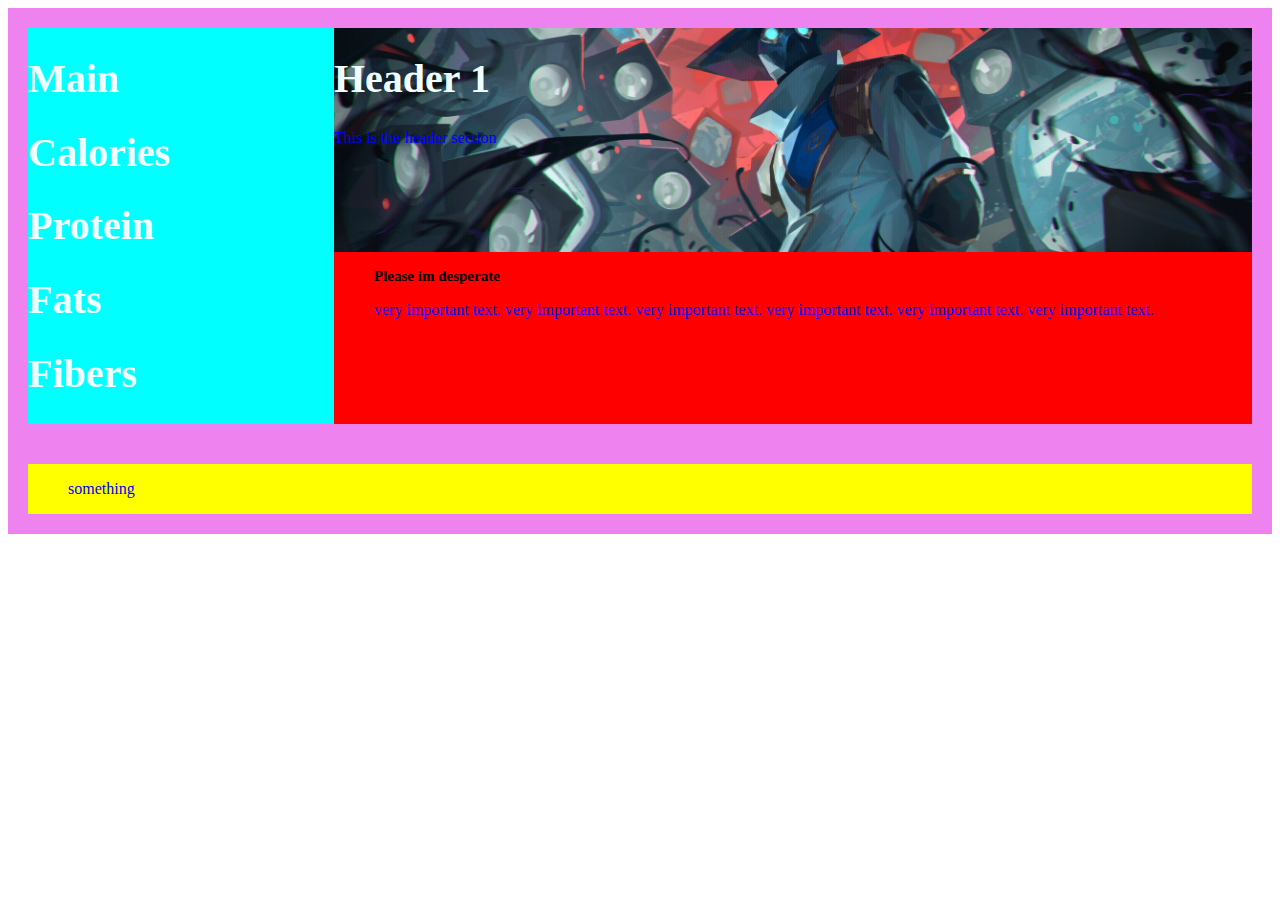
==== page1.html @ 03dee790 "Initial commit" ====
<!DOCTYPE html>

<html lang="en">

    <head>
        <meta charset="UTF-8">
        <meta name="viewport" content="width=device-width, initial-scale=1.0">
        <title>My website</title>
        <link rel="stylesheet" type="text/css" href="css/style.css"/>
    </head>

    <body>
        <main class="container">

            <header class="item2">
                <h1>Header 1</h1>
                <p>This is the header section</p>
            </header>
           
            <section class="item1">
                <h1>Main</h1>
                <h1>Calories</h1>
                <h1>Protein</h1>
                <h1>Fats</h1>
                <h1>Fibers</h1>
            </section>

            <section class="item3">
                <figure>
                    <h2>Please im desperate</h2>
                    
                    <p>very important text. very important text. very important text. very important text. very important text. very important text. </p>

                </figure>
                
            </section>
            

        </main>

        <footer class="container">
            <section class="item4">
                <figure>

                    <p>something</p>

                </figure>
                
            </section>

        </footer>
---- css/style.css ----
h1 {
    font-size: 40px;
    color: azure;
    
}

h2 {
    font-size: 15px;
}

p {
    color: blue;
}

.container {
    display: grid;
    grid-template-columns: 1fr 3fr;
    grid-template-rows: 100px, 300px, 100px;
    grid-template-areas: 
        'sidebar header'
        'sidebar main'
        'footer footer';
        
    column-gap: normal;
    padding: 20px;
    
    background-color: violet;
}

.item1 {
    grid-area: sidebar;
    background-color: aqua;
    
}

.item1 button {
    display: block;
    width: 90%;
    margin-bottom: 3px;
    
}

.item2 {
    grid-area: header;
  
    background-image: url('../Images/Cypher wallpaper.jpg');
    background-size: cover; /* Ensures the image covers the entire header area */
    background-position: center; /* Center the image */
    background-repeat: no-repeat; /* Prevent the image from repeating */
}

.item3 {
    grid-area: main;
    background-color: red;
}

.item4 {
    grid-area: footer;
    background-color: yellow;
}

.button {
    background-color: #04AA6D; /* Green */
    border: none;
    color: white;
    padding: 16px 32px;
    text-align: center;
    text-decoration: none;
    display: inline-block;
    font-size: 16px;
    margin: 4px 2px;
    transition-duration: 0.4s;
    cursor: pointer;
  }

  .button1 {
    background-color: white; 
    color: black; 
    border: 2px solid #04AA6D;
  }

  .button1:hover {
    background-color: #04AA6D;
    color: white;
  }
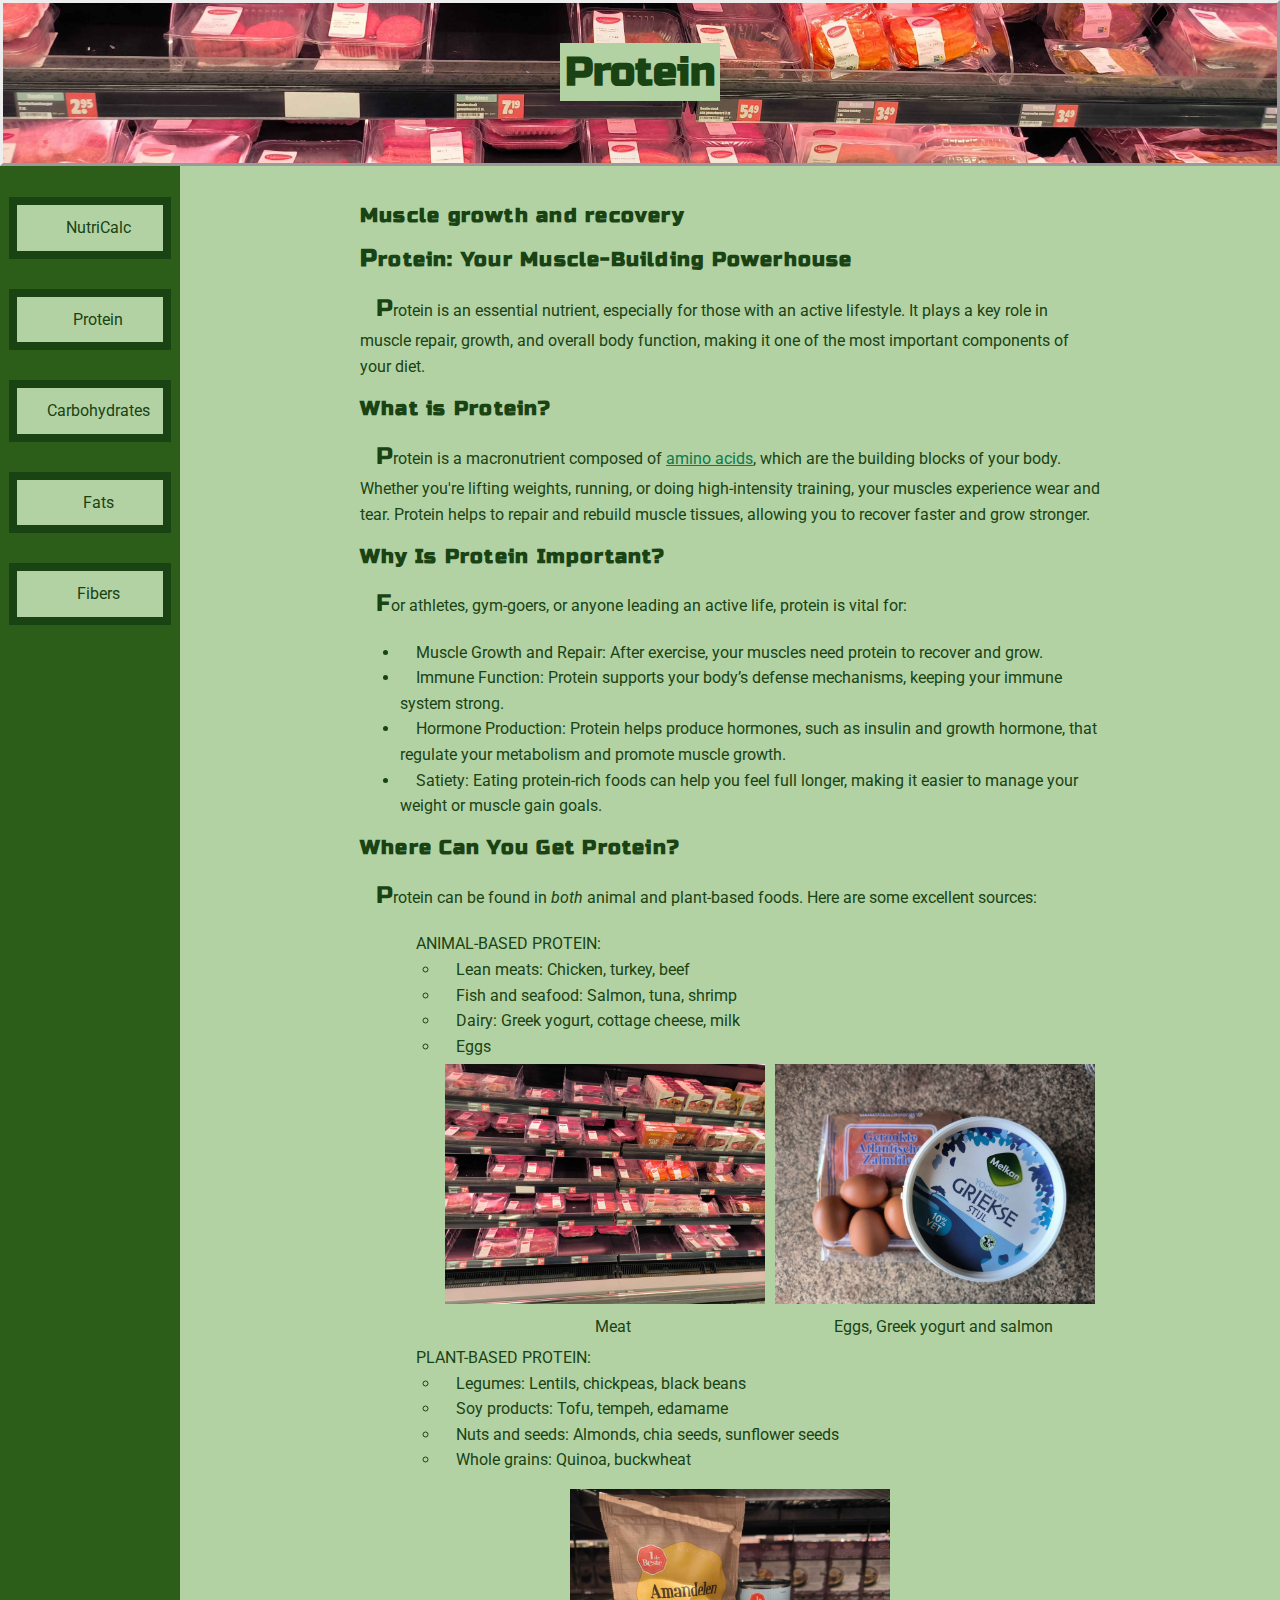
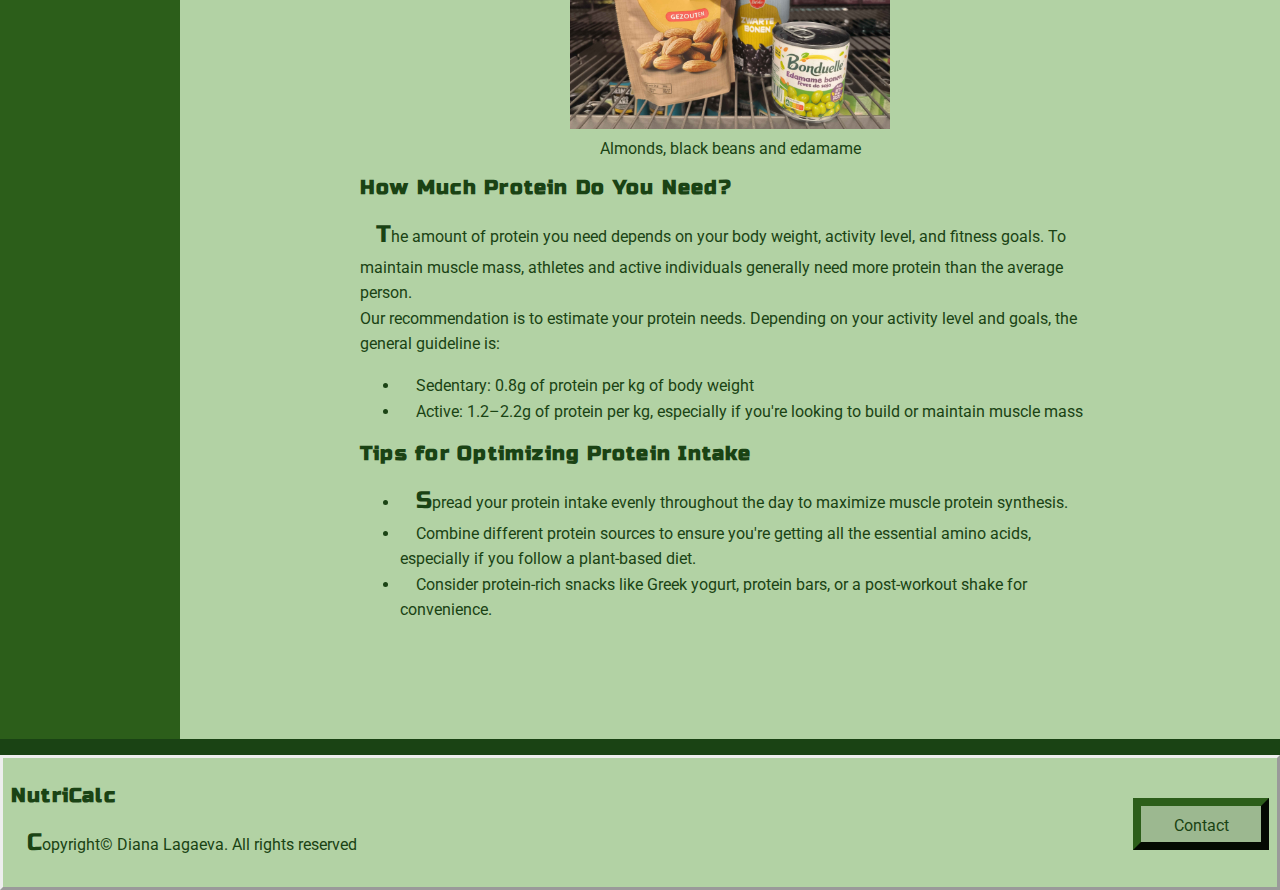
==== commit 0ef90169: "final version" ====
--- a/page1.html
+++ b/page1.html
@@ -5,33 +5,149 @@
     <head>
         <meta charset="UTF-8">
         <meta name="viewport" content="width=device-width, initial-scale=1.0">
-        <title>My website</title>
+        <meta name="author" content="Diana Lagaeva">
+        <title>NutriCalc</title>
+        <meta name="description" content="NutriCalc is your guide to understanding nutrition, providing tools and insights for a balanced diet, including protein, carbohydrates, fats, and fiber.">
+        <meta name="keywords" content="nutrition, NutriCalc, protein, carbohydrates, fats, fiber, diet, health, wellness">
+        <link rel="icon" type="img/l8xBDW01" href="img/l8xBDW01.svg">
         <link rel="stylesheet" type="text/css" href="css/style.css"/>
     </head>
 
     <body>
         <main class="container">
 
-            <header class="item2">
-                <h1>Header 1</h1>
-                <p>This is the header section</p>
+            <header class="item2 protein-header">
+                <h1>Protein</h1>
+                
             </header>
            
-            <section class="item1">
-                <h1>Main</h1>
-                <h1>Calories</h1>
-                <h1>Protein</h1>
-                <h1>Fats</h1>
-                <h1>Fibers</h1>
-            </section>
+            <nav class="item1">
+                <ul class="sidebar-styling">
+                    <li><a href="index.html" class="button1">NutriCalc</a></li>
+                    <li><a href="page1.html" class="button1 active">Protein</a></li>
+                    <li><a href="page2.html" class="button1">Carbohydrates</a></li>
+                    <li><a href="page3.html" class="button1">Fats</a></li>
+                    <li><a href="page4.html" class="button1">Fibers</a></li>
+                </ul>
+            </nav>
 
             <section class="item3">
+                <h2 id="specialh2">Muscle growth and recovery</h2>
                 <figure>
-                    <h2>Please im desperate</h2>
+                    <article>
+                        <h2>Protein: Your Muscle-Building Powerhouse</h2>
+                        <p>
+                            Protein is an essential nutrient, especially for those with an active lifestyle. It plays a key role in muscle repair, growth, and overall body function, making it one of the most important components of your diet.
+                        </p>
+                    </article>
+
+                    <article>
+                        <h2>What is Protein?</h2>
+                        <p>
+                            Protein is a macronutrient composed of <a class="simplea" href="https://en.wikipedia.org/wiki/Amino_acid">amino acids</a>, which are the building blocks of your body. Whether you're lifting weights, running, or doing high-intensity training, your muscles experience wear and tear. Protein helps to repair and rebuild muscle tissues, allowing you to recover faster and grow stronger.
+                        </p>
+                    </article>
+
+                    <article>
+                        <h2>Why Is Protein Important?</h2>
+                        <p>
+                            For athletes, gym-goers, or anyone leading an active life, protein is vital for:
+                        </p>
+                        <ul>
+                            <li>Muscle Growth and Repair: After exercise, your muscles need protein to recover and grow.</li>
+                            <li>Immune Function: Protein supports your body’s defense mechanisms, keeping your immune system strong.</li>
+                            <li>Hormone Production: Protein helps produce hormones, such as insulin and growth hormone, that regulate your metabolism and promote muscle growth.</li>
+                            <li>Satiety: Eating protein-rich foods can help you feel full longer, making it easier to manage your weight or muscle gain goals.</li>
+                        </ul>
+                    </article>
+
+                    <article>
+                        <h2>Where Can You Get Protein?</h2>
+                        <p>Protein can be found in <em>both</em> animal and plant-based foods. Here are some excellent sources:</p>
+
+                        <ul class="unstyled-list-item">
+                            <li class="texttransform">Animal-Based Protein:</li>
+                            <li>
+                                <ul>
+                                    <li>Lean meats: Chicken, turkey, beef</li>
+                                    <li>Fish and seafood: Salmon, tuna, shrimp</li>
+                                    <li>Dairy: Greek yogurt, cottage cheese, milk</li>
+                                    <li>Eggs</li>
+                                </ul>
+                                <ul class="row unstyled-list-item">
+                                    <li class="column">
+                                        <figure>
+                                            <img class="photo1" src="img/meatsupermarket.jpg" alt="Meat" title="Meat in the supermarket">
+                                            <figcaption>Meat</figcaption>
+                                        </figure>
+                                    </li>
+                                    
+                                    <li class="column">
+                                        <figure>
+                                            <img class="photo2" src="img/salmoneggs.jpg" alt="Protein sources" title="Protein rich food">
+                                            <figcaption>Eggs, Greek yogurt and salmon</figcaption>
+                                        </figure>
+                                    </li>
+                                </ul>
+                            </li>
+                            
+                            <li class="texttransform">Plant-Based Protein:</li>
+                            <li class="unstyled-list-item">
+                                <ul>
+                                    <li>Legumes: Lentils, chickpeas, black beans</li>
+                                    <li>Soy products: Tofu, tempeh, edamame</li>
+                                    <li>Nuts and seeds: Almonds, chia seeds, sunflower seeds</li>
+                                    <li>Whole grains: Quinoa, buckwheat</li>
+                                </ul>
+                                
+                            </li>
+
+                            
+                            
+                        </ul>
+                        
+                    </article>
+
+                    <figure>
+                        <img class="photo3" src="img/proteinnotmeat.jpg" alt="Other Protein sorces" title="Alternative protein rich food">
+                        <figcaption>Almonds, black beans and edamame</figcaption>
+                    </figure>
+
+                    <article>
+                        <h2>How Much Protein Do You Need?</h2>
+                        <p>The amount of protein you need depends on your body weight, activity level, and fitness goals. To maintain muscle mass, athletes and active individuals generally need more protein than the average person.<br>Our recommendation is to estimate your protein needs. Depending on your activity level and goals, the general guideline is:</p>
+                        <ul>
+                            <li>Sedentary: 0.8g of protein per kg of body weight</li>
+                            <li>Active: 1.2–2.2g of protein per kg, especially if you're looking to build or maintain muscle mass</li>
+                        </ul>
+                    </article>
+
+                    <aside>
+                        <h2>Tips for Optimizing Protein Intake</h2>
+                        <ul>
+                            <li>Spread your protein intake evenly throughout the day to maximize muscle protein synthesis.</li>
+                            <li>Combine different protein sources to ensure you're getting all the essential amino acids, especially if you follow a plant-based diet.</li>
+                            <li>Consider protein-rich snacks like Greek yogurt, protein bars, or a post-workout shake for convenience.</li>
+                        </ul>
+                    </aside>
                     
-                    <p>very important text. very important text. very important text. very important text. very important text. very important text. </p>
+                </figure>
 
-                </figure>
+                <table class="invisible-table">
+                    <tr>
+                        <td>Row 1</td>
+                    </tr>
+                    <tr>
+                        <td>Row 2</td>
+                    </tr>
+                    <tr>
+                        <td>Row 3</td>
+                    </tr>
+                    <tr>
+                        <td>Row 4</td>
+                    </tr>
+                </table>
+                
                 
             </section>
             
@@ -41,11 +157,14 @@
         <footer class="container">
             <section class="item4">
                 <figure>
-
-                    <p>something</p>
-
+                    
+                    <a href="page5.html" class="button1Contact">Contact</a>
+                    <h2>NutriCalc</h2>
+                    <p>Copyright&copy; Diana Lagaeva. All rights reserved</p>
                 </figure>
                 
             </section>
 
-        </footer>+        </footer>
+    </body>
+</html>
--- a/css/style.css
+++ b/css/style.css
@@ -1,86 +1,581 @@
+@import url('https://fonts.googleapis.com/css2?family=Roboto:ital,wght@0,100;0,300;0,400;0,500;0,700;0,900;1,100;1,300;1,400;1,500;1,700;1,900&display=swap');
+@import url('https://fonts.googleapis.com/css2?family=Roboto:ital,wght@0,100;0,300;0,400;0,500;0,700;0,900;1,100;1,300;1,400;1,500;1,700;1,900&family=Russo+One&display=swap');
+
+body {
+  background-color: #09642f;
+  margin: 0px;
+}
 
 h1 {
-    font-size: 40px;
-    color: azure;
-    
-}
-
-h2 {
-    font-size: 15px;
-}
-
-p {
-    color: blue;
+  display: table;
+  margin: 1em auto;
+  padding: 5px;
+  font-size: 40px;
+  background-color: #b2d2a4;
+  color: #1a4314;
+  font-family: Russo One;
+
+
+}
+
+#specialh2 {
+  margin-left: 8em;
+}
+
+
+h2,
+h3 {
+
+  font-size: 20px;
+  letter-spacing: 0.06em;
+  word-spacing: 0.01em;
+  font-family: Russo One;
+  color: #1A4314;
+
+
+}
+
+h4 {
+  font-family: Roboto;
+  color: #1A4314;
+}
+
+
+p,
+ul {
+  color: #1a4314;
+  text-indent: 1em;
+  line-height: 1.6;
+  font-family: Roboto;
+}
+
+
+
+img {
+  display: block;
+  margin-left: auto;
+  margin-right: auto;
+  width: 50%;
+
 }
 
 .container {
-    display: grid;
-    grid-template-columns: 1fr 3fr;
-    grid-template-rows: 100px, 300px, 100px;
-    grid-template-areas: 
-        'sidebar header'
-        'sidebar main'
-        'footer footer';
-        
-    column-gap: normal;
-    padding: 20px;
-    
-    background-color: violet;
-}
+  display: grid;
+  grid-template-columns: 1fr 4fr;
+  grid-template-areas:
+    'header header'
+    'sidebar main'
+    'footer footer';
+  column-gap: normal;
+  padding: 0em;
+  background-color: #1A4314;
+}
+
 
 .item1 {
-    grid-area: sidebar;
-    background-color: aqua;
-    
-}
-
-.item1 button {
-    display: block;
-    width: 90%;
-    margin-bottom: 3px;
-    
-}
+  grid-area: sidebar;
+  background-color: #2C5E1A;
+}
+
+.item1 ul {
+  padding-left: 0;
+  list-style-type: none;
+}
+
+.item1 li {
+  text-align: center;
+  display: flex;
+  justify-content: center;
+}
+
 
 .item2 {
-    grid-area: header;
+  grid-area: header;
+  height: 10rem;
+  background-size: cover;
+  /* Ensures the image covers the entire header area */
+  background-position: center;
+  /* Center the image */
+  background-repeat: no-repeat;
+  /* Prevent the image from repeating */
+  border-style: outset;
+
+}
+
+.protein-header {
+  background-image: url('../img/meatsupermarket.jpg');
+}
+
+.carbs-header {
+  background-image: url('../img/breadsupermarket.jpg');
+}
+
+.fats-header {
+  background-image: url('../img/fishsupermarket.jpg');
+}
+
+.fiber-header {
+  background-image: url('../img/vegetables2supermarket.jpg');
+}
+
+.main-header {
+  background-image: url('../img/mainpage3.jpg');
+}
+
+
+
+.item3 {
+  /* main content */
+  grid-area: main;
+  background-color: #b2d2a4;
+  padding: 20px;
+  border-color: #1A4314;
+
+}
+
+.contact-form {
+  background-color: #b2d2a4;
+  padding: 3rem;
+
+  max-width: 400px;
+  width: 500px;
+  margin-left: 0;
+}
+
+fieldset {
+  border: none;
+  margin: 0;
+  padding: 0;
+}
+
+label {
+  font-size: 1rem;
+  color: #1a4314;
+  display: block;
+  margin-bottom: 4px;
+}
+
+input,
+select,
+textarea {
+  width: 100%;
+  padding: 12px;
+  margin-top: 8px;
+
+  background-color: white;
+  font-size: 1rem;
+  box-sizing: border-box;
+  margin-bottom: 20px;
+}
+
+
+textarea {
+  resize: none;
+  height: 150px;
+}
+
+
+
+button:hover {
+  background-color: #32CD30;
+}
+
+.unstyled-list-item {
+  list-style-type: none;
+}
+
+
+/* footer */
+
+.item4 {
+  grid-area: footer;
+  background-color: #b2d2a4;
+  padding: 8px;
+  margin-top: 16px;
+  border-style: outset;
+}
+
+.sidebarstyling {
+  width: auto;
+  display: flex;
+  align-items: center;
+  flex-direction: column;
+
+
+}
+
+/* button for side bar */
+a {
+
+  border: none;
+  color: white;
+  padding: 10px 10px;
+  /*space inside border buttons*/
+  text-align: center;
+  text-decoration: none;
+
+  font-size: 16px;
+
+  margin: 15px 0;
+  transition-duration: 0.4s;
+  cursor: pointer;
+
+  width: 100px;
+}
+
+.simplea {
+
+  color: #0f7a4d;
+  text-decoration: underline;
+  padding: 0rem;
+}
+
+/* button for side bar */
+
+.button1 {
+  display: flex;
+  flex-direction: column;
+  align-items: center;
+  width: 70%;
+  padding: 10px;
+  background-color: #b2d2a4;
+  color: #1a4314;
+  border: 0.5em solid #1A4314;
+  text-decoration: none;
+  transition: background-color 0.4s;
+}
+
+.button1:hover {
+  background-color: #32CD30;
+  color: white;
+  border-style: inset;
+}
+
+.button1:active {
+  background-color: #32cd30;
+  color: white;
+  border-style: inset;
+}
+
+
+/* button for contact page */
+
+.button1Contact {
+  background-color: white;
+  color: #1A4314;
+  border: 0.5em;
+  /* border of the button*/
+  border-color: #2C5E1A;
+  background-color: #9CB890;
+  border-style: outset;
+  float: right;
+  height: 1em;
+  font-family: Roboto;
+
+}
+
+.button1Contact:hover {
+  background-color: #32CD30;
+  color: white;
+  border-style: inset;
+}
+
+
+textarea {
+  resize: none;
+}
+
+form {
+  display: flex;
+  flex-direction: column;
+  gap: 1rem;
+
+}
+
+label {
+  color: #CAD8C4;
+  text-align: left;
+  font-size: 1rem;
+  font-family: Roboto;
+}
+
+input,
+textarea {
+  width: 100%;
+  padding: 12px;
+
+  border: 1px solid #ccc;
+  background-color: white;
+  font-size: 1rem;
+}
+
+button {
+  color: #1A4314;
+  padding: 17px;
+  border-color: #1A4314;
+  border-style: outset;
+  font-size: 2rem;
+  cursor: pointer;
+  background-color: #CAD8C4;
+  margin-left: auto;
+  font-family: Russo One;
+}
+
+
+
+
+.button-right {
+  display: flex;
+  justify-content: flex-end;
+  margin-top: 1rem;
+
+}
+
+
+/* unstyled list */
+
+.unstyled-list-item {
+  list-style-type: none;
+
+}
+
+.sidebar-styling {
+  list-style-type: none;
+  display: flex;
+  flex-direction: column;
+  justify-content: space-around;
+}
+
+.column {
+  width: 50%;
+  padding: 5px;
+}
+
+.row {
+  display: flex;
+}
+
+.center {
+  display: block;
+  margin-left: auto;
+  margin-right: auto;
+  width: 50%;
+
+}
+
+figure {
+  display: block;
+  margin: 0 auto;
+  /* Centers the figure */
+  text-align: left;
+  /* Centers the figcaption */
+}
+
+.photo1,
+.photo2 {
+  display: block;
+  width: 20rem;
+  height: 15rem;
+  position: relative;
+}
+
+figure figcaption {
+  display: block;
+  /* Ensures figcaption behaves like a block element */
+  padding-top: 10px;
+  /* Adds some spacing between the image and the caption */
+  font-size: 1em;
+  /* Adjust the font size if needed */
+  color: #1A4314;
+  /* Optional: change the color of the caption */
+  text-align: center;
+  font-family: Roboto;
+
+}
+
+.photo3 {
+  width: 20rem;
+  height: 15rem;
+}
+
+.texttransform {
+  text-transform: uppercase;
+}
+
+fieldset {
+  border: none;
+  margin: 0;
+  padding: 0;
+}
+
+
+
+label {
+  font-size: 1rem;
+  color: #1a4314;
+  display: block;
+  margin-bottom: 4px;
+  /* Reduce space between label and input */
+}
+
+article {
+  margin-left: 10em;
+  margin-right: 10em;
+}
+
+aside {
+  margin-left: 10em;
+  margin-right: 10em;
+}
+
+h2+ ::first-letter {
+  font-size: 24px;
+  font-family: Russo One;
+}
+
+
+.contact-section {
+  background-color: #d0e5cd;
+  /* Light green background */
+  border: 2px solid #2d632f;
+  /* Dark green border */
+  padding: 10px;
+  max-width: 400px;
+  margin: 20px auto;
+  font-family: Arial, sans-serif;
+  top: 12em;
+  right: 10em;
+  position: absolute;
+
+}
+
+.contact-section legend {
+  color: #2d632f;
+  /* Dark green for the legend text */
+  font-size: 24px;
+  font-weight: bold;
+  padding: 0 10px;
+  /* Padding around the legend text */
+}
+
+.contact-section p {
+  color: #2d632f;
+  /* Dark green for the text */
+  font-size: 16px;
+  line-height: 1.6;
+  margin-bottom: 15px;
+}
+
+.thankmessage {
+  position: absolute;
+  margin-top: 38rem;
+  margin-left: 8em;
+
+}
+
+
+/* Making the unordered list invisible */
+.invisible-list {
+  list-style-type: none;
+  /* Remove bullet points */
+  padding: 0;
+  margin: 0;
+  opacity: 0;
+  /* Make the list invisible */
+}
+
+/* Style only the direct child list items of .invisible-list */
+.invisible-list>li {
+  padding: 10px;
+  background-color: #e0e0e0;
+  /* Light grey background (still invisible due to opacity) */
+  border-bottom: 1px solid #ccc;
+}
+
+/* Positioning Options */
+
+/* Static Positioning (default, doesn’t require position property explicitly) */
+.static-position {
+  position: static;
+}
+
+/* Relative Positioning */
+.relative-position {
+  position: relative;
+  top: 20px;
+  /* Adjusts the list down by 20px */
+  left: 10px;
+  /* Adjusts the list right by 10px */
+}
+
+/* Fixed Positioning */
+.fixed-position {
+  position: fixed;
+  top: 20px;
+  /* Position 20px from the top of the viewport */
+  left: 10px;
+  /* Position 10px from the left of the viewport */
+}
+
+/* General table styling (if needed) */
+.invisible-table {
+  width: 100%;
+  /* Full width for example purposes */
+  border-collapse: collapse;
+  opacity: 0;
+  /* Makes the entire table invisible */
+}
+
+/* Alternate row coloring with nth-child */
+.invisible-table tr:nth-child(even) {
+  background-color: #CFF;
+  /* Light blue for even rows */
+}
+
+.invisible-table tr:nth-child(odd) {
+  background-color: #FFF;
+  /* White for odd rows */
+}
+
+
+.cookie-message {
+  position: fixed;
+  bottom: 10em;
+  left: 48em;
+  width: 100%;
+  background-color: #32cd30;
+  color: #1a4314;
+  padding: 15px;
+  text-align: center;
+  z-index: 9999;
+  /* Ensures it stays above other elements */
+  display: flex;
+  justify-content: space-between;
+  align-items: center;
+  font-family: Roboto;
+}
+
+.cookie-message p {
+  margin: 0;
+  font-size: 0.9rem;
+}
+
+.cookie-message a {
+  color: #1A4314;
+  /* Highlight link color */
+  text-decoration: underline;
+}
+
+.cookie-dismiss {
+  background-color: #1A4314;
+  color: #9CB890;
+  border: none;
   
-    background-image: url('../Images/Cypher wallpaper.jpg');
-    background-size: cover; /* Ensures the image covers the entire header area */
-    background-position: center; /* Center the image */
-    background-repeat: no-repeat; /* Prevent the image from repeating */
-}
-
-.item3 {
-    grid-area: main;
-    background-color: red;
-}
-
-.item4 {
-    grid-area: footer;
-    background-color: yellow;
-}
-
-.button {
-    background-color: #04AA6D; /* Green */
-    border: none;
-    color: white;
-    padding: 16px 32px;
-    text-align: center;
-    text-decoration: none;
-    display: inline-block;
-    font-size: 16px;
-    margin: 4px 2px;
-    transition-duration: 0.4s;
-    cursor: pointer;
-  }
-
-  .button1 {
-    background-color: white; 
-    color: black; 
-    border: 2px solid #04AA6D;
-  }
-
-  .button1:hover {
-    background-color: #04AA6D;
-    color: white;
-  }+  font-size: 0.9rem;
+  cursor: pointer;
+  border-radius: 5px;
+}
+
+strong {
+  font-family: Roboto;
+}